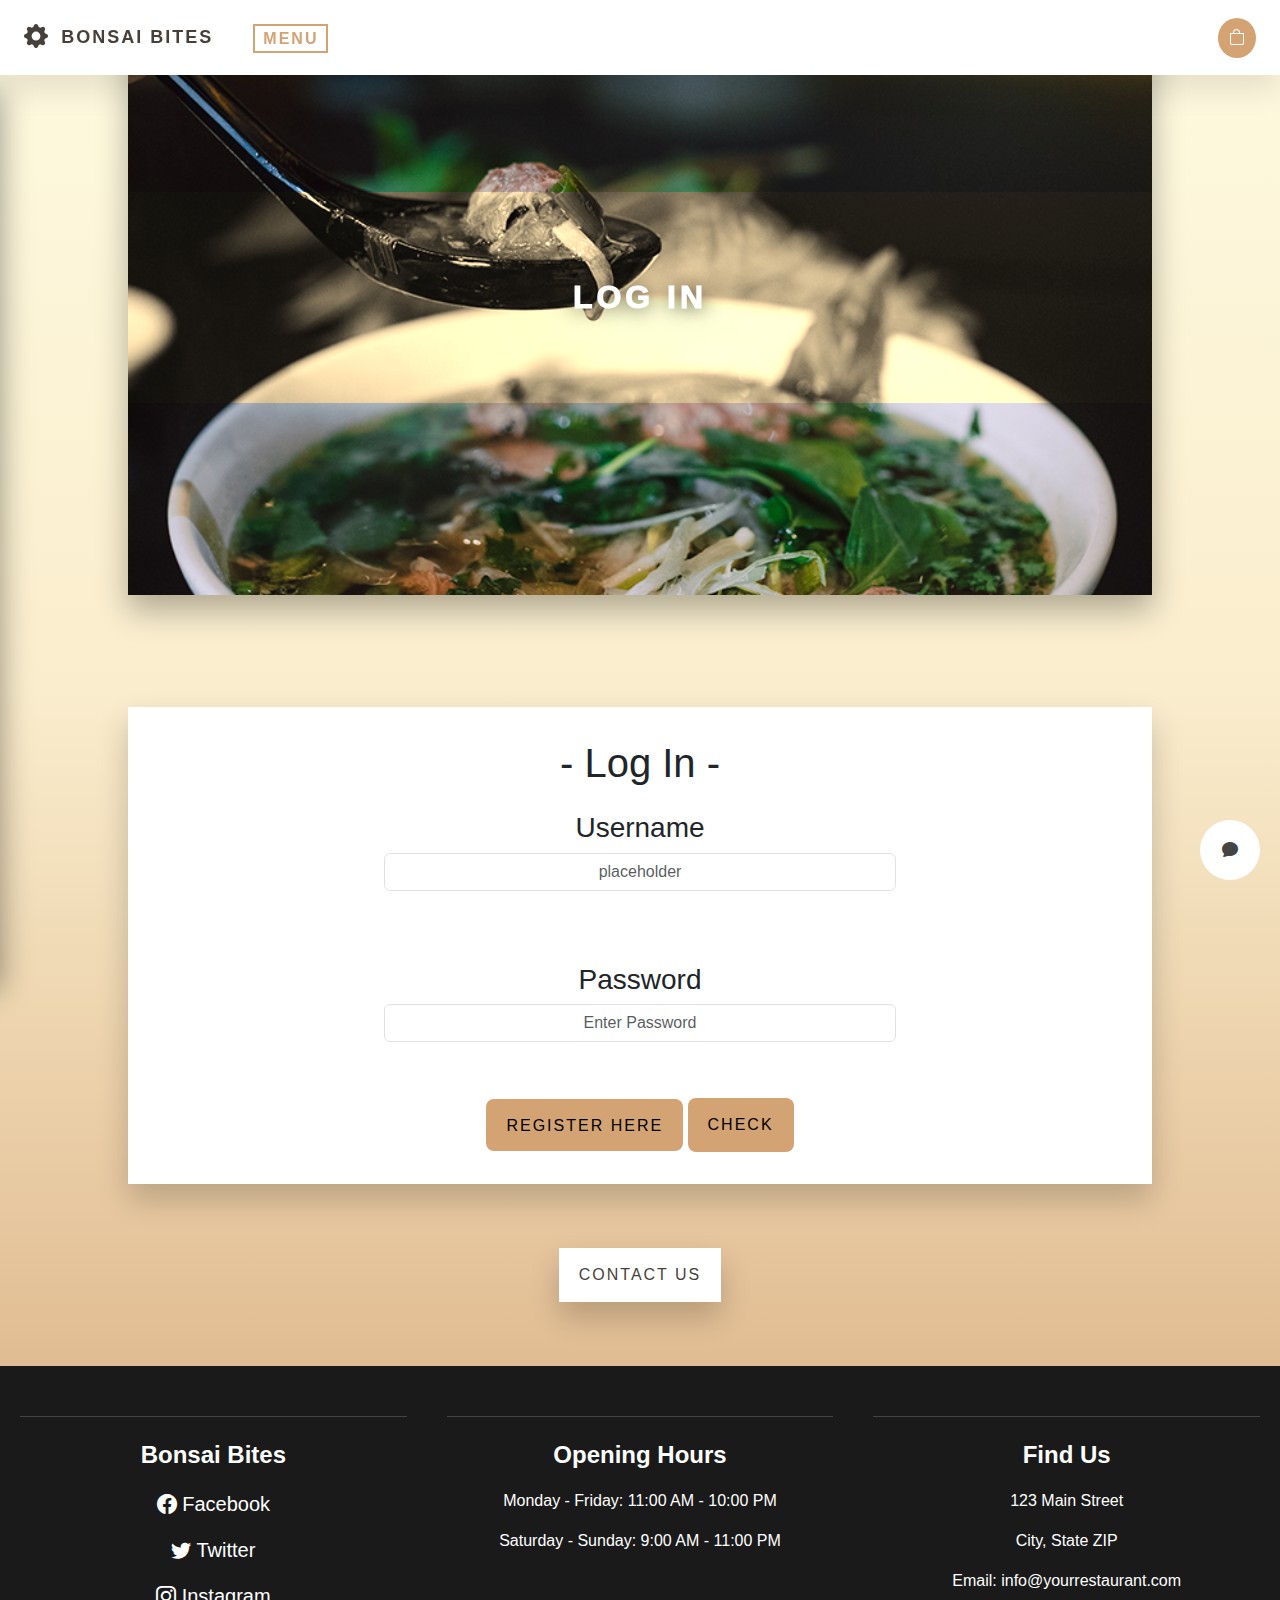
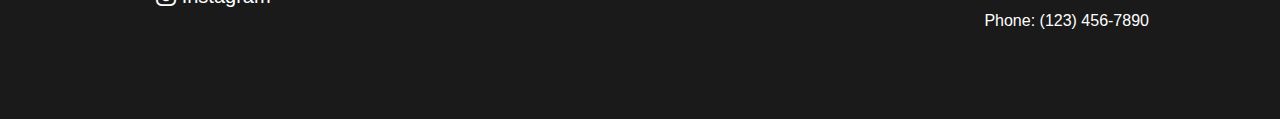
==== login.html @ a75d30c9 "Update_3.0" ====
<!DOCTYPE html>
<html lang="en">

<head>
  <meta charset="UTF-8">
  <meta name="viewport" content="width=device-width, initial-scale=1.0">
  <link rel="stylesheet" href="https://cdn.jsdelivr.net/npm/bootstrap-icons@1.5.0/font/bootstrap-icons.css">
  <!-- Latest compiled and minified CSS -->
  <link href="https://cdn.jsdelivr.net/npm/bootstrap@5.3.2/dist/css/bootstrap.min.css" rel="stylesheet">
  <link rel="stylesheet" href="css/styles.css">

  <title>Bonsai Bites</title>
</head>

<body>
  <!-- HEADER  -->

  <div class="nav-container">
    <h2 class="nav-link-i">
      <i class="bi bi-gear-fill" id="side-icon" onclick="toggleSideMenu();"></i>
    </h2>
    <a href="index.html" class="nav-link">
      <h1>Bonsai Bites</h1>
    </a>
    <a href="menu.html" class="nav-link">
      <h2 class="nav-link-h2">Menu</h2>
    </a>
    <a href="menu.html" class="nav-icon"><i class="bi bi-bag"></i></a>
  </div>

  <!-- SIDE MENU -->

  <div id="side-menu" class="">
    <div>
      <a href="#order-banner" class="side-menu-txt">
        <h1 class="side-menu-h">Select Dishes</h1>
      </a>
    </div>
    <div>
      <a href="#order-display" class="side-menu-txt">
        <h1 class="side-menu-h">My Orders</h1>
      </a>
    </div>
    <div>
      <a href="#" class="side-menu-txt" onclick="logOut()">
        <h1 class="side-menu-h">Log Out</h1>
      </a>
    </div>
    <div><i class="bi bi-x-lg" id="x-side-menu" onclick="toggleSideMenu();"></i></div>
  </div>

  <!--BODY-->

  <div id="login-banner" class="banner">
    <div>
      <h1>Log In</h1>
    </div>
  </div>

  <div class="form-div">
    <h1>- Log In -</h1>
    <form id="login-form" class="login-form">
      <div class="form-group">
        <h3>Username</h3>
        <input type="text" class="form-control" id="uname-input" placeholder="placeholder" name="lg-uname">
        <span id="lg-uname-error">* Field required</span>
        <span id="lg-uname-not-found">Username not Found</span>
      </div>
      <div class="form-group">
        <h3>Password</h3>
        <input type="password" class="form-control" id="password" placeholder="Enter Password" name="lg-password">
        <span id="lg-password-error">* Field required</span>
        <span id="lg-password-not-found">Incorrect Password</span>
      </div>
      <a href="register.html" class="btn-form btn-a">Register Here</a>
      <button type="submit" class="btn-form">Check</button>
    </form>
  </div>

  <!-- POP UP -->

  <div class="pop-btn">
    <a class="btn-pop" onclick="popupToggle();">Contact Us</a>
  </div>

  <div id="popup">
    <div class="content">
      <h2>Sumbit your feedback</h2>
      <div class="inputBox">
        <input type="email" placeholder="Enter email">
      </div>
      <div class="inputBox">
        <input type="text" placeholder="Start Typing">
      </div>
      <div class="inputBox">
        <input type="submit" value="Sign Up" onclick="popupToggle();">
      </div>
    </div>
    <a class="close" onclick="popupToggle();"><i class="bi bi-x-lg"></i></a>
  </div>

  <!-- Burbuja del chat -->
  <div id="chat-bubble" class="chat-bubble">
    <i class="bi bi-chat-fill" id="chat-icon"></i>
  </div>

  <div id="chat-content" class="chat-content">

  </div>

  <!--FOOTER-->

  <div id="footer">
    <div class="footer-content">
      <div class="footer-section">
        <div class="footer-logo">Bonsai Bites</div>
        <ul>
          <li><a href="https://www.facebook.com" target="_blank" class="social-links"><i class="bi bi-facebook"></i>
              Facebook</a></li>
          <li><a href="https://twitter.com" target="_blank" class="social-links"><i class="bi bi-twitter"></i>
              Twitter</a></li>
          <li><a href="https://www.instagram.com" target="_blank" class="social-links"><i class="bi bi-instagram"></i>
              Instagram</a></li>
        </ul>

      </div>
      <div class="footer-section">
        <div class="footer-logo">Opening Hours</div>
        <ul>
          <li>Monday - Friday: 11:00 AM - 10:00 PM</li>
          <li>Saturday - Sunday: 9:00 AM - 11:00 PM</li>
        </ul>
      </div>
      <div class="footer-section">
        <div class="footer-logo">Find Us</div>
        <ul>
          <li>123 Main Street</li>
          <li>City, State ZIP</li>
          <li>Email: info@yourrestaurant.com</li>
          <li>Phone: (123) 456-7890</li>
        </ul>
      </div>
    </div>
  </div>

  <!-- Latest compiled JavaScript -->
  <script src="https://cdn.jsdelivr.net/npm/bootstrap@5.3.2/dist/js/bootstrap.bundle.min.js"></script>
  <script src="js/login.js"></script>
  <script src="js/script.js"></script>
</body>

</html>
---- css/styles.css ----
* {
  margin: 0;
  padding: 0;
  box-sizing: border-box;
  font-family: Arial, Helvetica, sans-serif;
}

body {
  background-image: linear-gradient(180deg,
      #fefae0 0%,
      #faedcd 40%,
      #d4a373 100%);
  background-color: #e9edc9;
}

/* ------------------------------------------- HEADER ---------------------------------------------- */

.nav-container {
  display: flex;
  align-items: center;
  position: fixed;
  width: 100vw;
  height: 75px;
  background-color: white;
  z-index: 2;
  box-shadow: 0 15px 30px rgba(0, 0, 0, 0.1);
}

.nav-container h2 i {
  margin-left: 1em;
  color: #463f3a;
  cursor: pointer;
}

.nav-link {
  margin-left: 1em;
  margin-right: 2em;
  text-decoration: none;
  color: #463f3a;
  font-family: Arial, Helvetica, sans-serif;
  font-size: xx-small;
  font-weight: 700;
  letter-spacing: 2px;
  text-transform: uppercase;
  /*COLOR TRANSITION*/
  transition: transform 0.1s;
  -webkit-transition: color 0.5s ease-in-out;
}

.nav-link-h2 {
  margin-bottom: 0em;
  font-size: small;
  color: #d4a373;
  font-weight: 700;
  border: 2px solid #d4a373;
  margin-top: 0.1em;
  padding: 0.2em 0.5em;
  transition: color 0.5s ease-in-out;
}

.nav-link-i {
  margin-bottom: 0em;
  font-size: x-large;
}

.nav-link h1 {
  margin-bottom: 0em;
  font-size: small;
  font-weight: 700;
}

.nav-icon {
  margin-left: auto;
  margin-right: 1.5em;
  transition: transform 0.1s;
  text-decoration: none;
  color: white;
  line-height: normal;
  /*ICON BG*/
  border: 3px solid rgb(28, 54, 27, 0);
  border-radius: 50%;
  background: #d4a373;
  text-align: center;
  border-width: 0.7rem;

  /*COLOR TRANSITION*/
  transition: background 0.5s ease-in-out;
}

/* ------------------------------------------- HOVERS ---------------------------------------------- */
.nav-link:hover {
  color: #d4a373;
}

.nav-link:hover h2 {
  color: #463f3a;
  border-color: #463f3a;
}

.nav-icon:hover {
  background: #463f3a;
}

/* ------------------------------------ FIRST CONTAINER -------------------------------------------- */
#main-container {
  display: flex;
  flex-direction: row;
  justify-content: space-evenly;
  flex-wrap: wrap;
}

.card {
  margin: 6em 1em 1em 1em;
  padding: 1em;
  border-radius: 5%;
  background-color: white;
  flex-wrap: wrap;
  width: 100vw;
  transition: 0.5s;
  box-shadow: 0 15px 30px rgba(0, 0, 0, 0.1);
}

.card img {
  width: 100%;
  height: 100%;
  object-fit: cover;
}

.card h1,
.banner h1 {
  font-family: Arial, Helvetica, sans-serif;
  font-size: large;
  color: #463f3a;
  margin: 0.7em;
  text-align: center;
  font-weight: 500;
  letter-spacing: 1px;
}

@keyframes pulse {

  from,
  to {
    scale: 1;
  }

  50% {
    scale: 1.08;
  }
}

.card:hover {
  animation: pulse 800ms ease-out;
}

/* ------------------------------------ Banner -------------------------------------------- */
.banner {
  padding: 1em;
  margin-left: auto;
  margin-right: auto;
  background-color: white;
  width: 100vw;
  transition: 0.5s;
  box-shadow: 0 15px 30px rgba(0, 0, 0, 0.3);
  align-self: center;
  background-size: cover;
  padding: 15vw 0em;
}

#about-us {
  background-image: url("../img/ramen-bowl-large.jpeg");
}

#order-banner {
  background-image: url("../img/kimchi.png");
}

#login-banner {
  background-image: url("../img/duck-pho.png");
}

.banner div {
  backdrop-filter: sepia(100%);
  padding: 4em;
}

.banner h1 {
  color: white;
  font-weight: 1000;
  letter-spacing: 4px;
  font-size: 2em;
  font-family: Arial, Helvetica, sans-serif;
  text-transform: uppercase;
  text-shadow: 0px 0px 20px rgba(0, 0, 0, 0.8);
  text-align: center;
}

/* ------------------------------------ SIDE MENU -------------------------------------------- */

#side-menu {
  margin-top: 75px;
  position: fixed;
  z-index: 1;
  left: -100vw;
  height: 100vh;
  width: 100vw;
  background-color: #d4a373;
  box-shadow: 0 15px 30px rgba(0, 0, 0, 0.4);
  transition: transform 1s;
}

.side-menu-open {
  transform: translateX(100vw);
}

#side-menu div {
  margin: 2em;
  padding-top: 3em;
}

.side-menu-txt {
  line-height: normal;
  text-decoration: none;
  color: #463f3a;
  font-family: Arial, Helvetica, sans-serif;
  font-size: xx-small;
  font-weight: 500;
  letter-spacing: 2px;
  text-transform: uppercase;
}

.side-menu-h {
  font-size: large;
  font-weight: 700;
}

#x-side-menu {
  align-self: flex-end;
  cursor: pointer;
}

/* ------------------------------------ InfoCard -------------------------------------------- */

.info-card {
  padding: 1em 1em 0em 1em;
  margin-top: 7em;
  margin-left: 5vw;
  margin-bottom: 7em;
  background-color: white;
  width: 90vw;
  transition: 0.5s;
  box-shadow: 0 15px 30px rgba(0, 0, 0, 0.2);
  align-self: center;
}

.info-card div {
  padding: 2em;
}

.info-card h1 {
  color: #463f3a;
  font-weight: 500;
  letter-spacing: 2px;
  font-size: 2em;
  padding-top: 2em;
  padding-bottom: 2em;
  text-transform: uppercase;
  text-align: center;
  border-bottom: 2px dashed #444;
}

#dessert-container {
  width: 100%;
  flex-direction: row;
  justify-content: space-evenly;
  flex-wrap: wrap;
  display: flex;
  transition: 0.5s;
}

.dessert-card {
  margin: 5em 1em 1em 1em;
  padding: 1em;
  border-radius: 8%;
  background-color: white;
  flex-wrap: wrap;
  width: 100vw;
  transition: 0.5s;
  box-shadow: 0px 0px 20px 6px rgba(0, 0, 0, 0.1);
}

.dessert-card img {
  padding: 0em;
  width: 100%;
  height: 100%;
  object-fit: cover;
}

.dessert-card:hover {
  animation: pulse 800ms ease-out;
}

.name-card {
  margin-top: 7em;
  margin-left: 5vw;
  background-color: white;
  width: 90vw;
  align-self: center;
  box-shadow: 0px 0px 20px 6px rgba(0, 0, 0, 0.1);
}

.name-card h1 {
  color: #463f3a;
  font-weight: 500;
  letter-spacing: 2px;
  font-size: 2em;
  padding-top: 2em;
  padding-bottom: 2em;
  text-transform: uppercase;
  text-align: center;
}

/* ------------------------------------ CLASES -------------------------------------------- */

.info-banner {
  position: relative;
  text-align: center;
  color: #fff;
  background-image: url("../img/ramen-bowl-large.jpeg");
  background-size: cover;
  background-position: center;
  height: 40vh;
  margin-top: 5em;
  box-shadow: 0px 0px 30px 12px rgba(0, 0, 0, 0.3);
  display: flex;
  justify-content: center;
  align-items: center;
}

.banner-text {
  padding: 1em;
  background-color: rgba(0, 0, 0, 0.7);
}

.banner-text h1 {
  font-size: 2em;
}

.banner-text p {
  font-size: 15px;
}

.banner-button {
  display: inline-block;
  padding: 10px 20px;
  background-color: #f7567c;
  color: #fff;
  text-decoration: none;
  border: none;
  border-radius: 5px;
  cursor: pointer;
  transition: background-color 0.3s;
  background: linear-gradient(120deg, #f7567c, #4ed1d1);
  background-size: 200% 100%;
  animation: gradient-shift 5s ease-in-out infinite;
}

@keyframes gradient-shift {
  0% {
    background-position: 0% 50%;
  }

  50% {
    background-position: 100% 50%;
  }

  100% {
    background-position: 0% 50%;
  }
}

/* ------------------------------------ POP UP -------------------------------------------- */

.pop-btn {
  margin: 4em 0 4em 0;
  display: flex;
  justify-content: center;
  align-items: center;
}

.btn-pop {
  background: white;
  text-decoration: none;
  color: #463f3a;
  cursor: pointer;
  font-weight: 500;
  letter-spacing: 2px;
  padding: 15px 20px;
  text-transform: uppercase;
  transition: 0.5s;
  box-shadow: 0 15px 30px rgba(0, 0, 0, 0.2);
}

.btn-pop:hover {
  letter-spacing: 4px;
}

#popup {
  display: flex;
  justify-content: center;
  align-items: center;
  visibility: hidden;
  position: fixed;
  top: -100%;
  left: 50%;
  transform: translate(-50%, -50%);
  z-index: 1000;
  background: white;
  width: 100vw;
  height: 140vw;
  padding: 80px 50px 50px;
  box-shadow: 0 15px 30px rgba(0, 0, 0, 0.4);
  transition: 0.5s;
}

#popup.active {
  visibility: visible;
  top: 50%;
}

.content {
  width: 100%;
  display: flex;
  justify-content: center;
  align-items: center;
  flex-direction: column;
}

.content h2 {
  font-size: 24px;
  color: #463f3a;
  font-family: Arial, Helvetica, sans-serif;
  font-weight: 500;
  letter-spacing: 2px;
  padding: 1em;
}

.inputBox {
  width: 100%;
  margin-top: 20px;
  display: flex;
  justify-content: center;
  align-items: center;
  color: #463f3a;
}

.inputBox input {
  width: 100%;
  border: 1px solid rgba(0, 0, 0, 0.2);
  padding: 15px;
  font-size: 18px;
}

.inputBox input[type="submit"] {
  max-width: 150px;
  background: #463f3a;
  color: white;
  border: none;
}

.close {
  position: absolute;
  top: 30px;
  right: 30px;
  cursor: pointer;
}

/* ------------------------------------ ORDERS -------------------------------------------- */
.form-div {
  padding: 2em 1em 2em 1em;
  margin-top: 7em;
  margin-left: 10vw;
  background-color: white;
  width: 80vw;
  transition: 0.5s;
  box-shadow: 0 15px 30px rgba(0, 0, 0, 0.2);
  align-self: center;
  text-align: center;
}

.order-form,
.form-group {
  padding: 1em;
  padding-bottom: 2em;
  text-align: center;
}

.form-group input,
.form-group select {
  text-align: center;
}

#order-table {
  table-layout: fixed;
  vertical-align: baseline;
  text-align: center;
}

#qnt-error {
  color: red;
  visibility: hidden;
}

.btn-form {
  background: #d4a373;
  text-decoration: none;
  cursor: pointer;
  font-weight: 500;
  letter-spacing: 2px;
  padding: 15px 20px;
  text-transform: uppercase;
  transition: 0.5s;
  border: none;
  border-radius: 8px;
}

.btn-form:hover {
  letter-spacing: 4px;
}

.table-img {
  width: 100%;
  object-fit: cover;
}

#table-head {
  text-align: center;
}

.card-button {
  display: inline-block;
  padding: 10px 20px;
  font-size: 16px;
  margin-left: auto;
  text-align: center;
  cursor: pointer;
  border: none;
  border-radius: 50px;
  color: white;
  background-color: #d4a373;
  transition: background-color 0.3s ease;
}

.card-button:hover {
  background-color: #463f3a;
}

.button-container {
  margin-top: 2em;
  display: flex;
  flex-direction: row-reverse;
}

.inputBox {
  margin-bottom: 1em;
}

/* ------------------------------------ FOOTER -------------------------------------------- */

#footer {
  background-color: #1a1a1a;
  color: #fff;
  padding: 30px 0;
  text-align: center;
}

.footer-content {
  display: flex;
  flex-wrap: wrap;
  justify-content: space-around;
}

.footer-logo {
  font-size: 24px;
  font-weight: bold;
  margin-bottom: 10px;
}

.social-links {
  color: #fff;
  text-decoration: none;
  margin: 1em;
  font-size: 20px;
}

.footer-section {
  flex: 1;
  margin: 20px;
  padding: 20px;
  border-top: 1px solid #444;
}

.footer-section h3 {
  font-size: 18px;
  margin: 10px 0;
}

.footer-section ul {
  list-style: none;
  padding: 0;
}

.footer-section li {
  margin: 1em 0;
}
/*------------------------------------- BRUBUJA ------------------------------------------------ */

.chat-bubble {
  position: fixed;
  bottom: 20px;
  right: 20px;
  width: 60px;
  height: 60px;
  background-color: #ffffff;
  border-radius: 50%;
  cursor: pointer;
  display: flex;
  align-items: center;
  justify-content: center;
  color: #000;
  z-index: 999;
}

.chat-content {
  display: none;
  position: fixed;
  bottom: 20px;
  right: 20px;
  width: 300px;
  height: 400px;
  background-color: #ffffff;
  border-radius: 10px;
  box-shadow: 0 15px 30px rgba(0, 0, 0, 0.4);
  padding: 1em;
  overflow: scroll;
}

/* Estilos para los mensajes en el chat */
.message-container {
  padding: 10px;
  border-bottom: 1px solid #ccc;
  display: flex;
  align-items: flex-start;
}

.sender-name {
  font-weight: bold;
}

.message-text {
  margin-top: 5px;
}

/* Estilo del área de entrada de texto */
.input-container {
  padding: 10px;
  border-top: 1px solid #ccc;
  display: flex;
  align-items: center;
  align-self: flex-end;
}

.input-container input {
  flex: 1;
  padding: 8px;
  border: none;
  border-radius: 5px;
  margin-right: 10px;
}

.input-button {
  background-color: #d4a373;
  color: #fff;
  border: none;
  padding: 8px 15px;
  border-radius: 5px;
  cursor: pointer;
}

#chat-icon {
  color: #444;
}
/* ------------------------------------ LogIn -------------------------------------------- */

#uname-error {
  color: red;
  visibility: hidden;
}

#email-error {
  color: red;
  visibility: hidden;
}

#password-error {
  color: red;
  visibility: hidden;
}

#lg-uname-error {
  color: red;
  visibility: hidden;
}

#lg-password-error {
  color: red;
  visibility: hidden;
}

#lg-uname-not-found {
  color: red;
  visibility: hidden;
}

#lg-password-not-found {
  color: red;
  visibility: hidden;
}

.btn-a {
  text-decoration: none;
  color: #000;
  padding-top: 1.1em;
  padding-bottom: 1.1em;
}

#log-message {
  margin-top: 0%;
}

#log-banner {
  background-image: url("../img/raspberry-cake.png");
}
/* ------------------------------------ REVEAL -------------------------------------------- */

.reveal{
  position: relative;
  transform: translateY(150px);
  opacity: 0;
  transition: 1s all ease;
}

.reveal.active{
  transform: translateY(0);
  opacity: 1;
}

.-l.reveal.active{
  animation: fade-left 1s ease-in;
  transform: translateX(0);
  opacity: 1;
}

.-r.reveal.active{
  animation: fade-right 1s ease-in;
  transform: translateX(0);
  opacity: 1;
}

@keyframes fade-left {
  0% {
    transform: translateX(-100px);
    opacity: 0;
  }
  100% {
    transform: translateX(0);
    opacity: 1;
  }
}

@keyframes fade-right {
  0% {
    transform: translateX(100px);
    opacity: 0;
  }
  100% {
    transform: translateX(0);
    opacity: 1;
  }
}

/* ------------------------------------ MEDIA QUERY -------------------------------------------- */
@media only screen and (max-width: 300px) {
  #popup {
    width: 100vw;
    height: 200vw;
  }
}

@media only screen and (max-width: 700px) {
  table tr {
    display: flex;
    flex-direction: column;
  }

  .social-links{
    font-size: 17px;
  }

}

@media only screen and (min-width: 450px) {
  #popup {
    width: 90vw;
    height: 100vw;
  }
}

/* Large devices (laptops/desktops, 992px and up) */
@media only screen and (min-width: 700px) {
  .nav-link {
    font-size: smaller;
  }

  .nav-link h1 {
    font-size: larger;
  }

  .card {
    width: 40vw;
  }

  .dessert-card {
    width: 30vw;
  }

  #side-menu {
    width: 50vw;
    left: -50vw;
  }

  .side-menu-open {
    transform: translateX(50vw);
  }

  #popup {
    width: 65vw;
    height: 65vw;
  }

  #about-us h1 {
    font-size: 3em;
  }

  .banner {
    width: 80vw;
  }

  .banner-text p {
    font-size: 20px;
  }

  .banner-text h1 {
    font-size: 3em;
  }

  .nav-link-h2 {
    font-size: larger;
  }

  .table-img {
    width: 20vh;
    object-fit: cover;
  }

}

/* Large devices (laptops/desktops, 992px and up) */
@media only screen and (min-width: 992px) {
  .nav-link {
    font-size: smaller;
  }

  .nav-link h1 {
    font-size: large;
  }

  .card {
    width: 30vw;
  }

  .dessert-card {
    width: 20vw;
  }

  #side-menu {
    width: 30vw;
    left: -30vw;
  }

  .side-menu-open {
    transform: translateX(30vw);
  }

  #popup {
    width: 40vw;
    height: 40vw;
  }

  #about-us h1 {
    font-size: 4em;
  }

  .form-group {
    padding-left: 15em;
    padding-right: 15em;
  }

}

/* Extra large devices (large laptops and desktops, 1200px and up) */
@media only screen and (min-width: 1200px) {
  .card {
    width: 20vw;
  }

  .dessert-card {
    width: 15vw;
  }

  #side-menu {
    width: 20vw;
    left: -20vw;
  }

  .side-menu-open {
    transform: translateX(20vw);
  }

  #popup {
    width: 30vw;
    height: 30vw;
  }
}
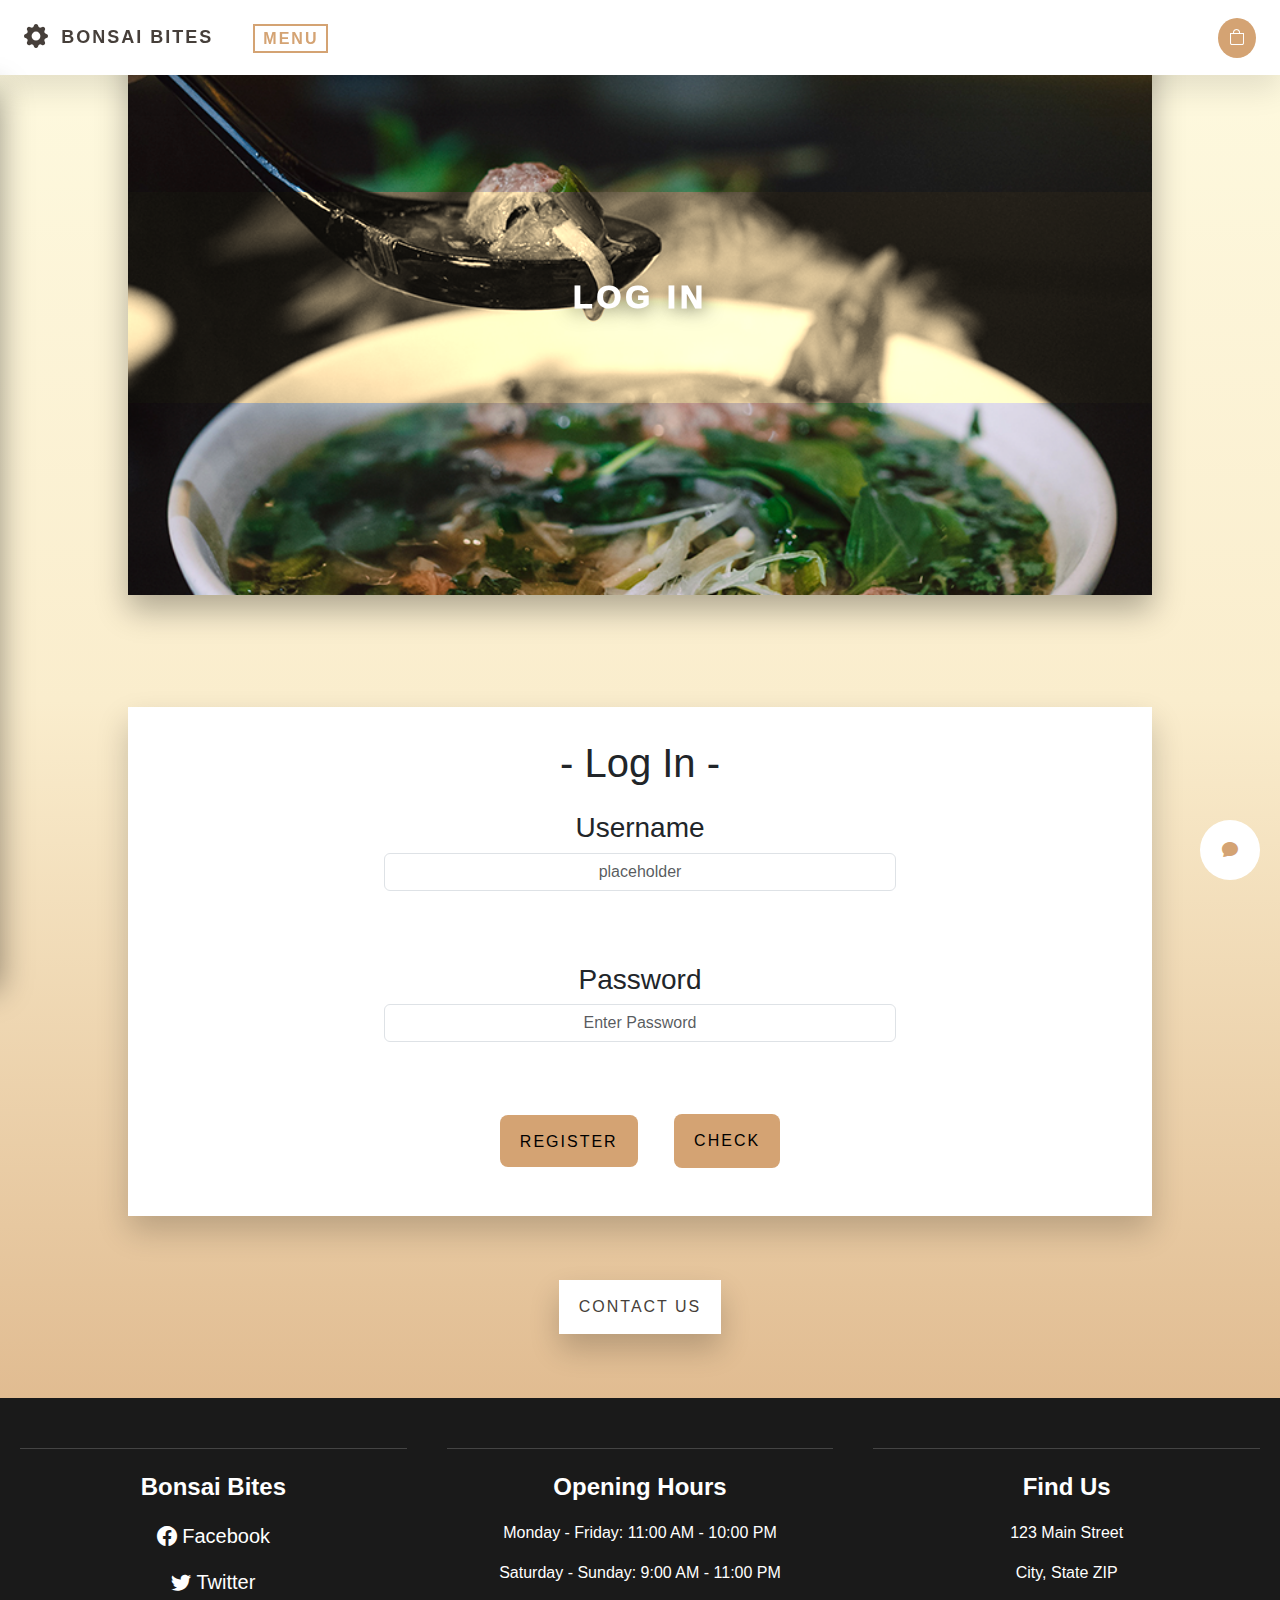
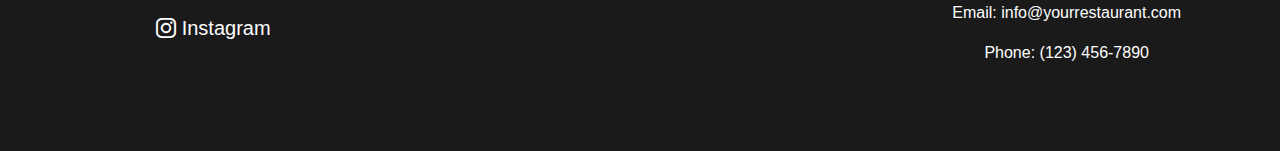
==== commit 331d4c14: "Upload_1" ====
--- a/login.html
+++ b/login.html
@@ -72,7 +72,7 @@
         <span id="lg-password-error">* Field required</span>
         <span id="lg-password-not-found">Incorrect Password</span>
       </div>
-      <a href="register.html" class="btn-form btn-a">Register Here</a>
+      <a href="register.html" class="btn-form btn-a">Register</a>
       <button type="submit" class="btn-form">Check</button>
     </form>
   </div>
--- a/css/styles.css
+++ b/css/styles.css
@@ -200,7 +200,7 @@
 #side-menu {
   margin-top: 75px;
   position: fixed;
-  z-index: 1;
+  z-index: 1000;
   left: -100vw;
   height: 100vh;
   width: 100vw;
@@ -522,6 +522,7 @@
   transition: 0.5s;
   border: none;
   border-radius: 8px;
+  margin: 1em;
 }
 
 .btn-form:hover {
@@ -635,9 +636,9 @@
   display: none;
   position: fixed;
   bottom: 20px;
-  right: 20px;
-  width: 300px;
-  height: 400px;
+  right: 0px;
+  width: 100vw;
+  height: 60vh;
   background-color: #ffffff;
   border-radius: 10px;
   box-shadow: 0 15px 30px rgba(0, 0, 0, 0.4);
@@ -688,7 +689,7 @@
 }
 
 #chat-icon {
-  color: #444;
+  color: #d4a373;
 }
 /* ------------------------------------ LogIn -------------------------------------------- */
 
@@ -728,6 +729,7 @@
 }
 
 .btn-a {
+  margin: 1em;
   text-decoration: none;
   color: #000;
   padding-top: 1.1em;
@@ -797,6 +799,12 @@
   }
 }
 
+@media only screen and (max-width: 400px) {
+  .banner h1{
+    font-size: 1em;
+  }
+}
+
 @media only screen and (max-width: 700px) {
   table tr {
     display: flex;
@@ -814,6 +822,12 @@
     width: 90vw;
     height: 100vw;
   }
+
+  .chat-content {
+    right: 20px;
+    width: 30vw;
+    height: 70vh;
+  }
 }
 
 /* Large devices (laptops/desktops, 992px and up) */
